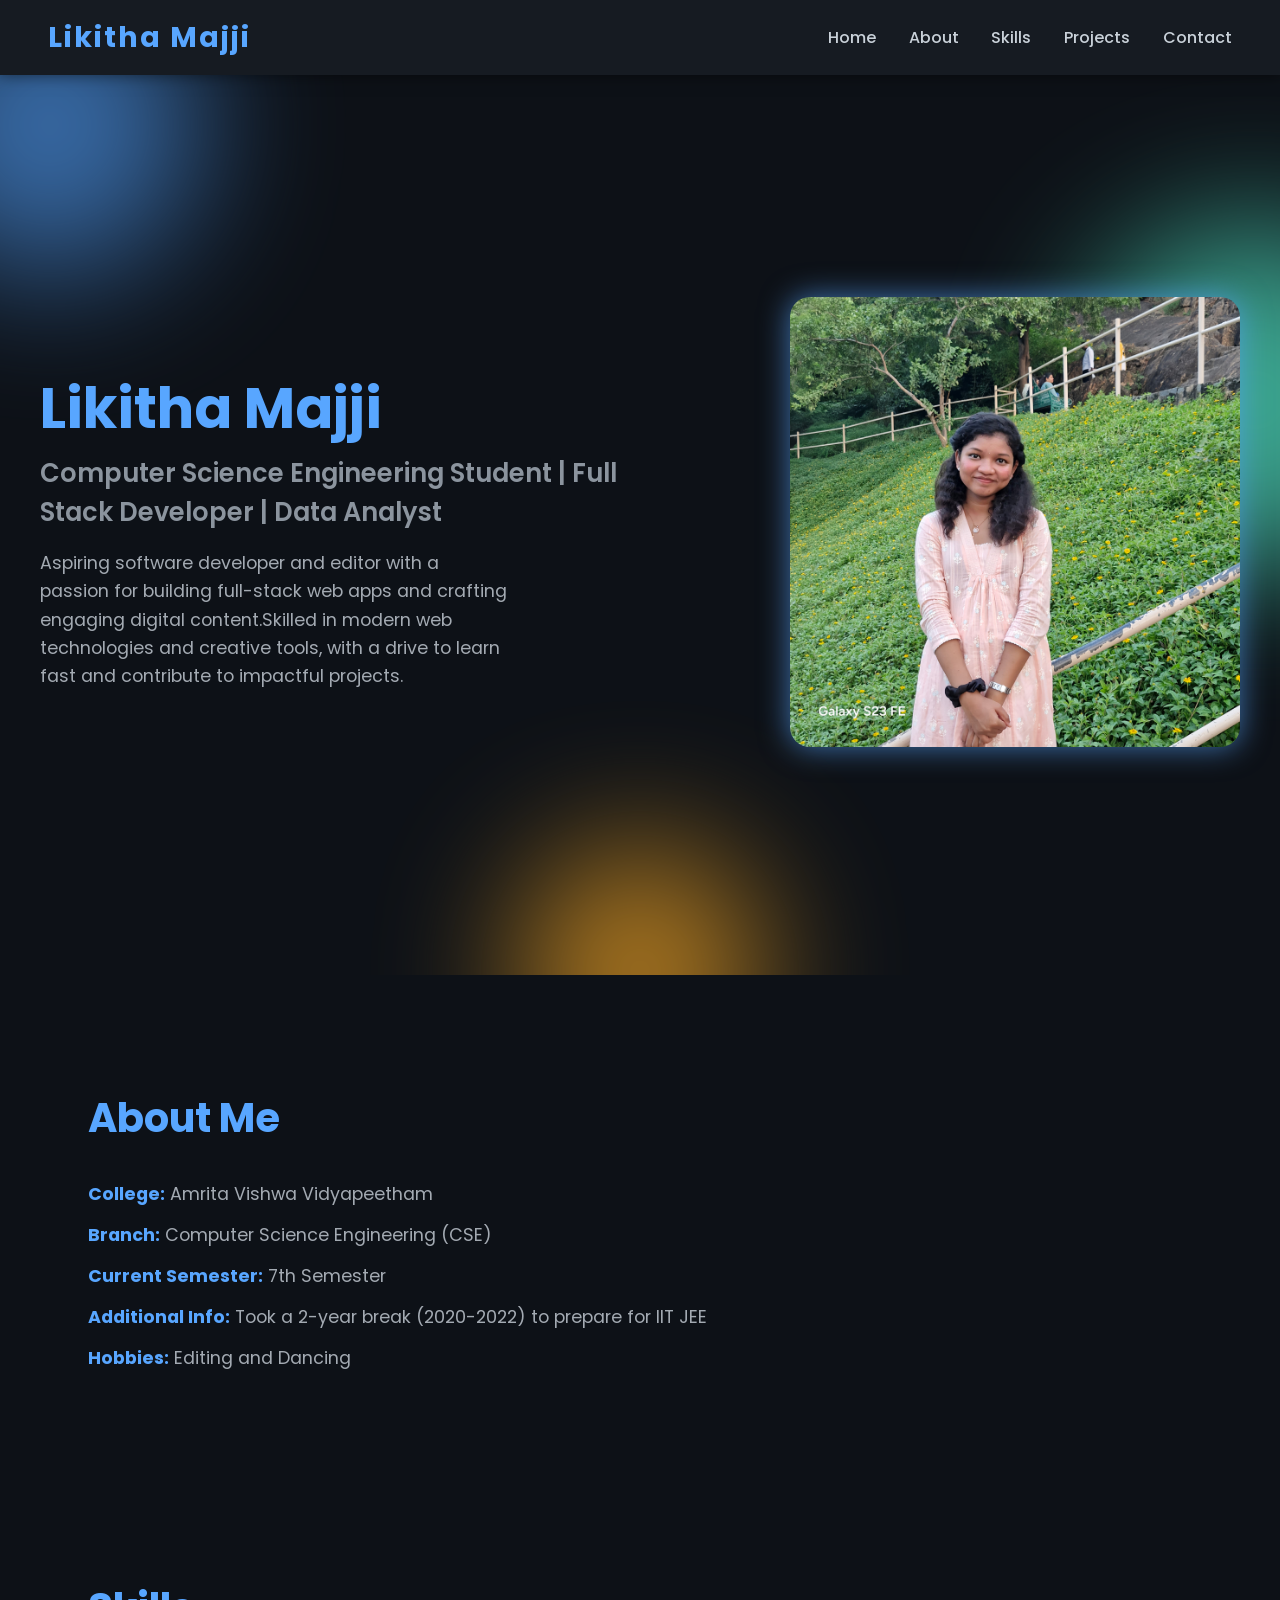
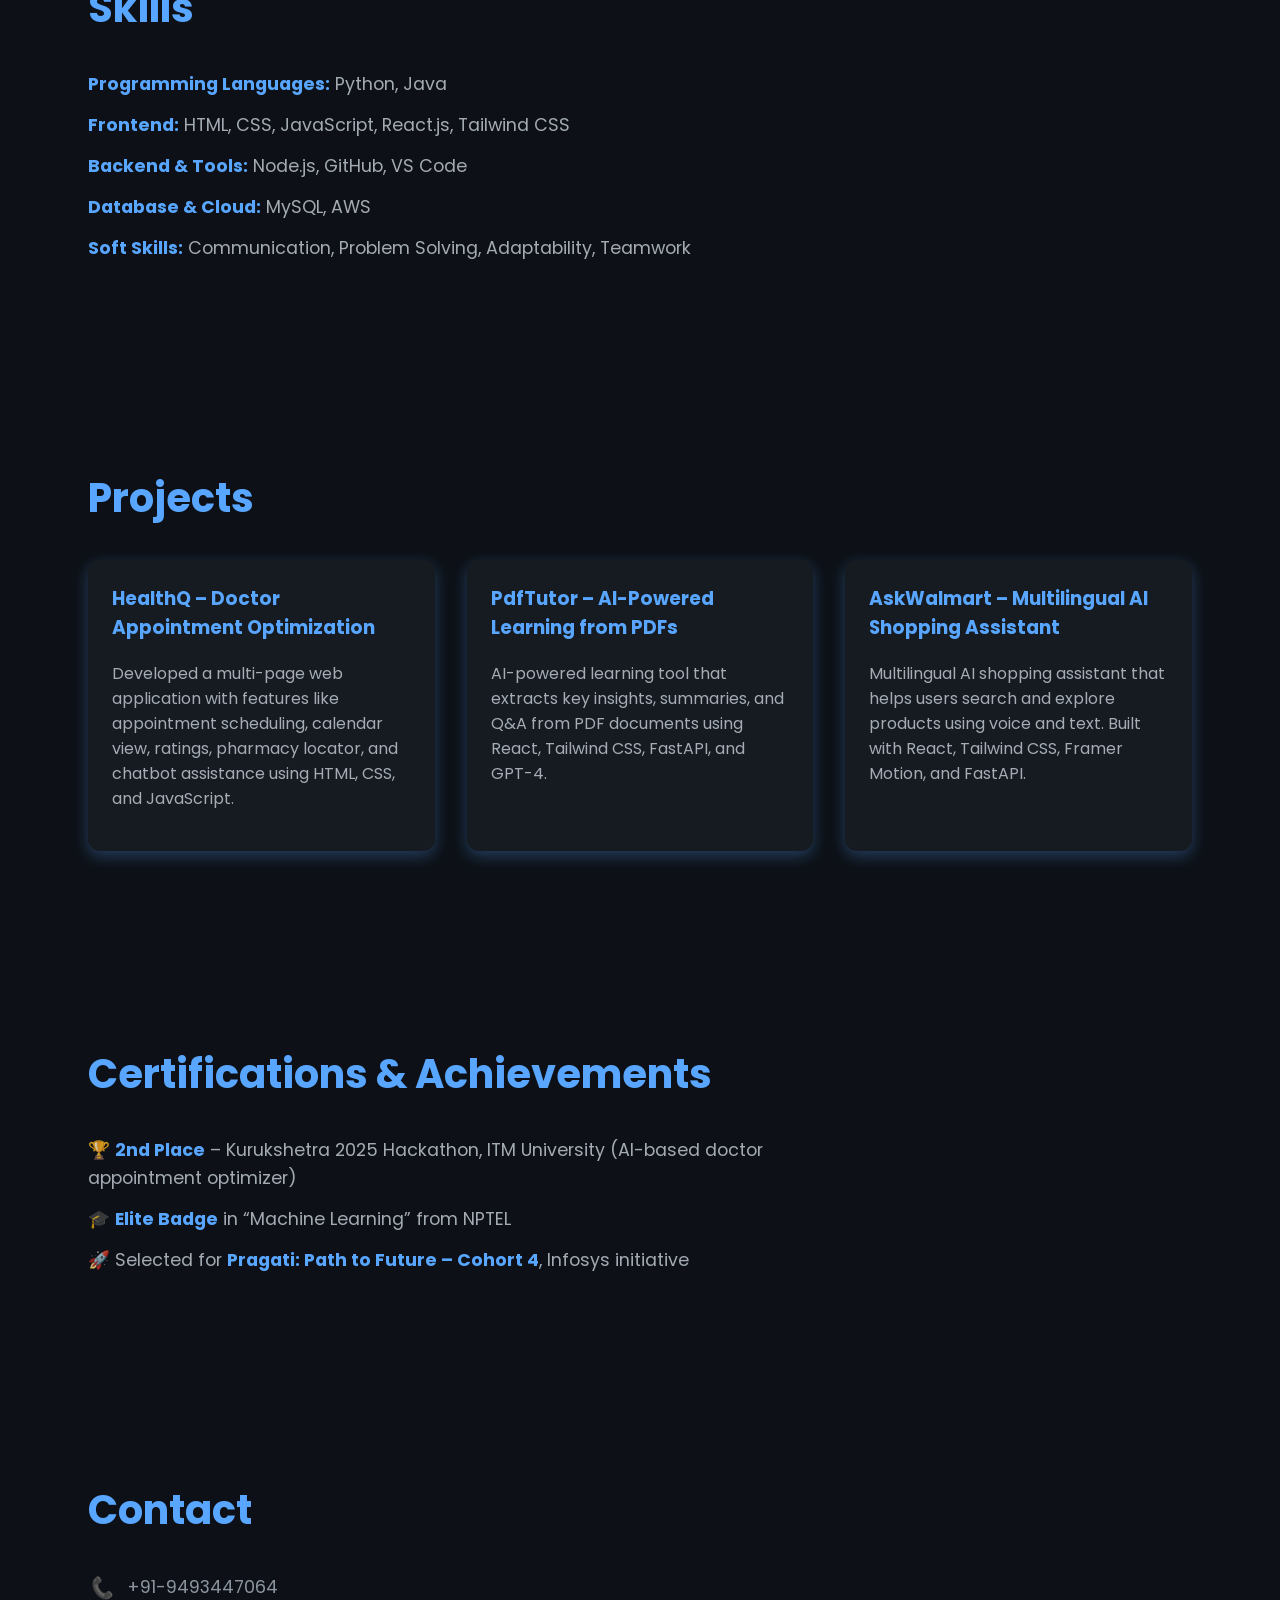
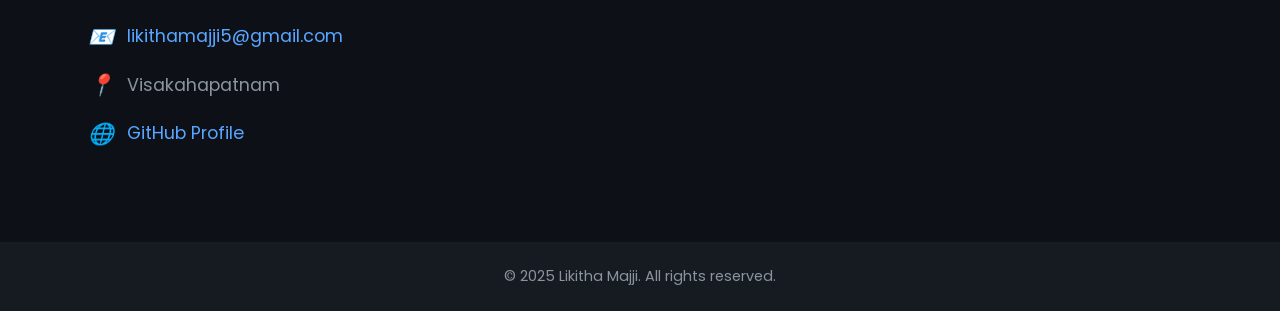
==== index.html @ be9c5b86 "Add files via upload" ====
<!DOCTYPE html>
<html lang="en">
<head>
  <meta charset="UTF-8" />
  <meta name="viewport" content="width=device-width, initial-scale=1" />
  <title>Likitha Majji - Portfolio</title>
  <link href="https://fonts.googleapis.com/css2?family=Poppins:wght@300;600&display=swap" rel="stylesheet" />
  <style>
    /* Reset & fonts */
    *, *::before, *::after {
      box-sizing: border-box;
    }
    body {
      margin: 0;
      background: #0d1117;
      color: #c9d1d9;
      font-family: 'Poppins', sans-serif;
      overflow-x: hidden;
      scroll-behavior: smooth;
    }
    a {
      color: inherit;
      text-decoration: none;
    }

    /* Navigation */
    nav {
      background: #161b22;
      color: #c9d1d9;
      padding: 1rem 3rem;
      position: sticky;
      top: 0;
      z-index: 100;
      box-shadow: 0 0 15px #00000088;
      display: flex;
      justify-content: space-between;
      align-items: center;
    }
    .nav__logo a {
      color: #58a6ff;
      font-weight: 700;
      font-size: 1.8rem;
      letter-spacing: 2px;
    }
    .nav__links a {
      font-weight: 500;
      margin-left: 1.8rem;
      transition: color 0.3s ease;
    }
    .nav__links a:hover {
      color: #58a6ff;
    }
    #menu-btn {
      display: none;
      font-size: 2rem;
      color: #58a6ff;
      cursor: pointer;
    }
    @media (max-width: 768px) {
      #menu-btn {
        display: block;
      }
      .nav__links {
        position: fixed;
        top: 70px;
        right: -100%;
        background: #161b22;
        width: 200px;
        height: calc(100vh - 70px);
        display: flex;
        flex-direction: column;
        align-items: start;
        padding: 2rem 1rem;
        gap: 1rem;
        transition: right 0.3s ease;
        border-radius: 0 0 0 12px;
        z-index: 99;
      }
      .nav__links.show {
        right: 0;
      }
      .nav__links a {
        margin: 0;
        font-size: 1.2rem;
      }
    }

    /* Header & animated background */
    header {
      position: relative;
      min-height: 100vh;
      display: flex;
      align-items: center;
      justify-content: center;
      padding: 4rem 2rem;
      overflow: hidden;
    }
    .animated-bg {
      position: absolute;
      top: 0; left: 0; right: 0; bottom: 0;
      overflow: hidden;
      z-index: 0;
    }
    .blob {
      position: absolute;
      border-radius: 50%;
      filter: blur(70px);
      opacity: 0.7;
      animation-timing-function: ease-in-out;
      animation-iteration-count: infinite;
    }
    .blob1 {
      width: 300px; height: 300px;
      background: #4a90e2;
      top: -100px;
      left: -100px;
      animation-name: blobMove1;
      animation-duration: 10s;
    }
    .blob2 {
      width: 350px; height: 350px;
      background: #50e3c2;
      top: 150px;
      right: -150px;
      animation-name: blobMove2;
      animation-duration: 12s;
    }
    .blob3 {
      width: 250px; height: 250px;
      background: #f5a623;
      bottom: -120px;
      left: 50%;
      transform: translateX(-50%);
      animation-name: blobMove3;
      animation-duration: 14s;
    }
    @keyframes blobMove1 {
      0%, 100% { transform: translate(0, 0); }
      50% { transform: translate(30px, 50px); }
    }
    @keyframes blobMove2 {
      0%, 100% { transform: translate(0, 0); }
      50% { transform: translate(-40px, -40px); }
    }
    @keyframes blobMove3 {
      0%, 100% { transform: translate(0, 0); }
      50% { transform: translate(40px, 40px); }
    }

    /* Header content */
    .header__container {
      position: relative;
      z-index: 1;
      display: flex;
      align-items: center;
      justify-content: space-between;
      gap: 3rem;
      max-width: 1200px;
      width: 100%;
      flex-wrap: wrap;
    }
    .header__content {
      flex: 1 1 500px;
      max-width: 600px;
    }
    .header__content h1 {
      font-size: 3.5rem;
      color: #58a6ff;
      font-weight: 700;
      margin-bottom: 0.2rem;
      opacity: 0;
      animation: fadeInUp 1s forwards 0.2s;
    }
    .header__content h2 {
      font-weight: 600;
      font-size: 1.6rem;
      margin: 0.2rem 0;
      color: #8b949e;
      opacity: 0;
      animation: fadeInUp 1s forwards 0.4s;
    }
    .header__content h3 {
      margin-bottom: 1.2rem;
      opacity: 0;
      animation: fadeInUp 1s forwards 0.6s;
      color: #c9d1d9cc;
    }
    .header__content p {
      max-width: 470px;
      font-size: 1.1rem;
      line-height: 1.6;
      margin-bottom: 2rem;
      color: #c9d1d9cc;
      opacity: 0;
      animation: fadeInUp 1s forwards 0.8s;
    }
    .header__btns .btn {
      background: linear-gradient(90deg, #58a6ff 0%, #1f6feb 100%);
      border: none;
      padding: 0.9rem 2.5rem;
      font-weight: 600;
      border-radius: 40px;
      cursor: pointer;
      color: white;
      margin-right: 1rem;
      opacity: 0;
      animation: fadeInUp 1s forwards 1s;
      transition: background 0.3s ease;
      box-shadow: 0 8px 15px rgba(24, 144, 255, 0.3);
    }
    .header__btns .btn:hover {
      background: linear-gradient(90deg, #1f6feb, #58a6ff);
      box-shadow: 0 12px 25px rgba(24, 144, 255, 0.6);
    }

    /* Image on right side */
    .header__img {
      flex: 1 1 400px;
      max-width: 450px;
      opacity: 0;
      animation: fadeInUp 1s forwards 1.2s;
      filter: drop-shadow(0 0 15px #58a6ffaa);
    }
    .header__img img {
      width: 100%;
      border-radius: 20px;
      object-fit: cover;
    }

    /* Fade in keyframes */
    @keyframes fadeInUp {
      from {
        opacity: 0;
        transform: translateY(20px);
      }
      to {
        opacity: 1;
        transform: translateY(0);
      }
    }

    /* Section styling */
    section {
      padding: 5rem 3rem;
      max-width: 1200px;
      margin: 0 auto;
      opacity: 0;
      transform: translateY(20px);
      transition: opacity 0.6s ease, transform 0.6s ease;
    }
    section.show {
      opacity: 1;
      transform: translateY(0);
    }
    h2.section__header {
      font-size: 2.5rem;
      color: #58a6ff;
      font-weight: 700;
      margin-bottom: 2rem;
    }

    /* Info lists styling */
    .info-list {
      list-style: none;
      padding: 0;
      margin: 0;
      max-width: 700px;
      line-height: 1.6;
      font-size: 1.1rem;
      color: #c9d1d9cc;
    }
    .info-list li {
      margin-bottom: 0.8rem;
    }
    .info-list strong {
      color: #58a6ff;
    }

    /* Projects container */
    .projects__container {
      display: grid;
      grid-template-columns: repeat(auto-fit,minmax(280px,1fr));
      gap: 2rem;
    }
    .project__card {
      background: #161b22;
      padding: 1.5rem;
      border-radius: 12px;
      box-shadow: 0 5px 15px rgb(88 166 255 / 0.3);
      transition: transform 0.3s ease, box-shadow 0.3s ease;
      color: #c9d1d9;
    }
    .project__card:hover {
      transform: translateY(-10px);
      box-shadow: 0 12px 25px rgb(88 166 255 / 0.7);
    }
    .project__card h3 {
      margin-top: 0;
      color: #58a6ff;
    }
    .project__card p {
      font-size: 1rem;
      color: #c9d1d9cc;
    }

    /* Contact section */
    .contact__container p {
      font-size: 1.1rem;
      color: #8b949e;
      margin-bottom: 0.8rem;
      display: flex;
      align-items: center;
    }
    .contact__container i {
      color: #58a6ff;
      margin-right: 0.8rem;
      font-size: 1.3rem;
      min-width: 20px;
      text-align: center;
    }

    /* Footer */
    footer {
      text-align: center;
      padding: 1.5rem 1rem;
      background: #161b22;
      color: #8b949e;
      font-size: 0.9rem;
    }
  </style>
</head>
<body>

  <!-- Navigation -->
  <nav>
    <div class="nav__logo"><a href="#home">Likitha Majji</a></div>
    <div id="menu-btn">&#9776;</div>
    <div class="nav__links" id="nav-links">
      <a href="#home">Home</a>
      <a href="#about">About</a>
      <a href="#skills">Skills</a>
      <a href="#projects">Projects</a>
      <a href="#contact">Contact</a>
    </div>
  </nav>

  <!-- Header / Home -->
  <header id="home">
    <div class="animated-bg">
      <div class="blob blob1"></div>
      <div class="blob blob2"></div>
      <div class="blob blob3"></div>
    </div>

    <div class="header__container">
      <div class="header__content">
        <h1>Likitha Majji</h1>
        <h2>Computer Science Engineering Student | Full Stack Developer | Data Analyst</h2>
        <p>
          Aspiring software developer and editor with a passion for building full-stack web apps and crafting engaging digital content.Skilled in modern web technologies and creative tools, with a drive to learn fast and contribute to impactful projects.
        </p>
      </div>
      <div class="header__img">
        <!-- You can replace this with your actual photo -->
        <img src="WhatsApp Image 2025-02-12 at 20.47.15_8cf4ad68.jpg" alt="Likitha Majji" />
      </div>
    </div>
  </header>

<!-- About Section -->
  <section id="about">
    <h2 class="section__header">About Me</h2>
    <ul class="info-list">
      <li><strong>College:</strong> Amrita Vishwa Vidyapeetham</li>
      <li><strong>Branch:</strong> Computer Science Engineering (CSE)</li>
      <li><strong>Current Semester:</strong> 7th Semester</li>
      <li><strong>Additional Info:</strong> Took a 2-year break (2020-2022) to prepare for IIT JEE</li>
      <li><strong>Hobbies:</strong> Editing and Dancing</li>
    </ul>
  </section>

<!-- Skills Section -->
  <section id="skills">
  <h2 class="section__header">Skills</h2>
  <ul class="info-list">
    <li><strong>Programming Languages:</strong> Python, Java</li>
    <li><strong>Frontend:</strong> HTML, CSS, JavaScript, React.js, Tailwind CSS</li>
    <li><strong>Backend & Tools:</strong> Node.js, GitHub, VS Code</li>
    <li><strong>Database & Cloud:</strong> MySQL, AWS</li>
    <li><strong>Soft Skills:</strong> Communication, Problem Solving, Adaptability, Teamwork</li>
  </ul>
</section>

<!-- Projects Section -->
<section id="projects">
  <h2 class="section__header">Projects</h2>
  <div class="projects__container">
    <div class="project__card">
      <h3>HealthQ – Doctor Appointment Optimization</h3>
      <p>Developed a multi-page web application with features like appointment scheduling, calendar view, ratings, pharmacy locator, and chatbot assistance using HTML, CSS, and JavaScript.</p>
    </div>
    <div class="project__card">
      <h3>PdfTutor – AI-Powered Learning from PDFs</h3>
      <p>AI-powered learning tool that extracts key insights, summaries, and Q&A from PDF documents using React, Tailwind CSS, FastAPI, and GPT-4.</p>
    </div>
    <div class="project__card">
      <h3>AskWalmart – Multilingual AI Shopping Assistant</h3>
      <p>Multilingual AI shopping assistant that helps users search and explore products using voice and text. Built with React, Tailwind CSS, Framer Motion, and FastAPI.</p>
    </div>
  </div>
</section>

<!-- Certifications Section (added as extra activities section) -->
<section id="certifications">
  <h2 class="section__header">Certifications & Achievements</h2>
  <ul class="info-list">
    <li>🏆 <strong>2nd Place</strong> – Kurukshetra 2025 Hackathon, ITM University (AI-based doctor appointment optimizer)</li>
    <li>🎓 <strong>Elite Badge</strong> in “Machine Learning” from NPTEL</li>
    <li>🚀 Selected for <strong>Pragati: Path to Future – Cohort 4</strong>, Infosys initiative</li>
  </ul>
</section>

  <!-- Contact Section -->
  <section id="contact">
    <h2 class="section__header">Contact</h2>
    <div class="contact__container">
      <p><i>📞</i> +91-9493447064</p>
      <p><i>📧</i> <a href="mailto:likithamajji5@gmail.com" style="color:#58a6ff;">likithamajji5@gmail.com</a></p>
      <p><i>📍</i> Visakahapatnam</p>
      <p><i>🌐</i> <a href="https://github.com/likitha041" target="_blank" rel="noopener" style="color:#58a6ff;">GitHub Profile</a></p>
    </div>
  </section>

  <footer>
    &copy; 2025 Likitha Majji. All rights reserved.
  </footer>

  <script>
    // Mobile menu toggle
    const menuBtn = document.getElementById('menu-btn');
    const navLinks = document.getElementById('nav-links');

    menuBtn.addEventListener('click', () => {
      navLinks.classList.toggle('show');
    });

    // Close menu when link clicked (mobile)
    document.querySelectorAll('.nav__links a').forEach(link => {
      link.addEventListener('click', () => {
        navLinks.classList.remove('show');
      });
    });

    // Simple fade-in on scroll for sections
    const sections = document.querySelectorAll('section');

    const observer = new IntersectionObserver((entries) => {
      entries.forEach(entry => {
        if(entry.isIntersecting){
          entry.target.classList.add('show');
        }
      });
    }, {
      threshold: 0.15
    });

    sections.forEach(section => {
      observer.observe(section);
    });
  </script>
</body>
</html>
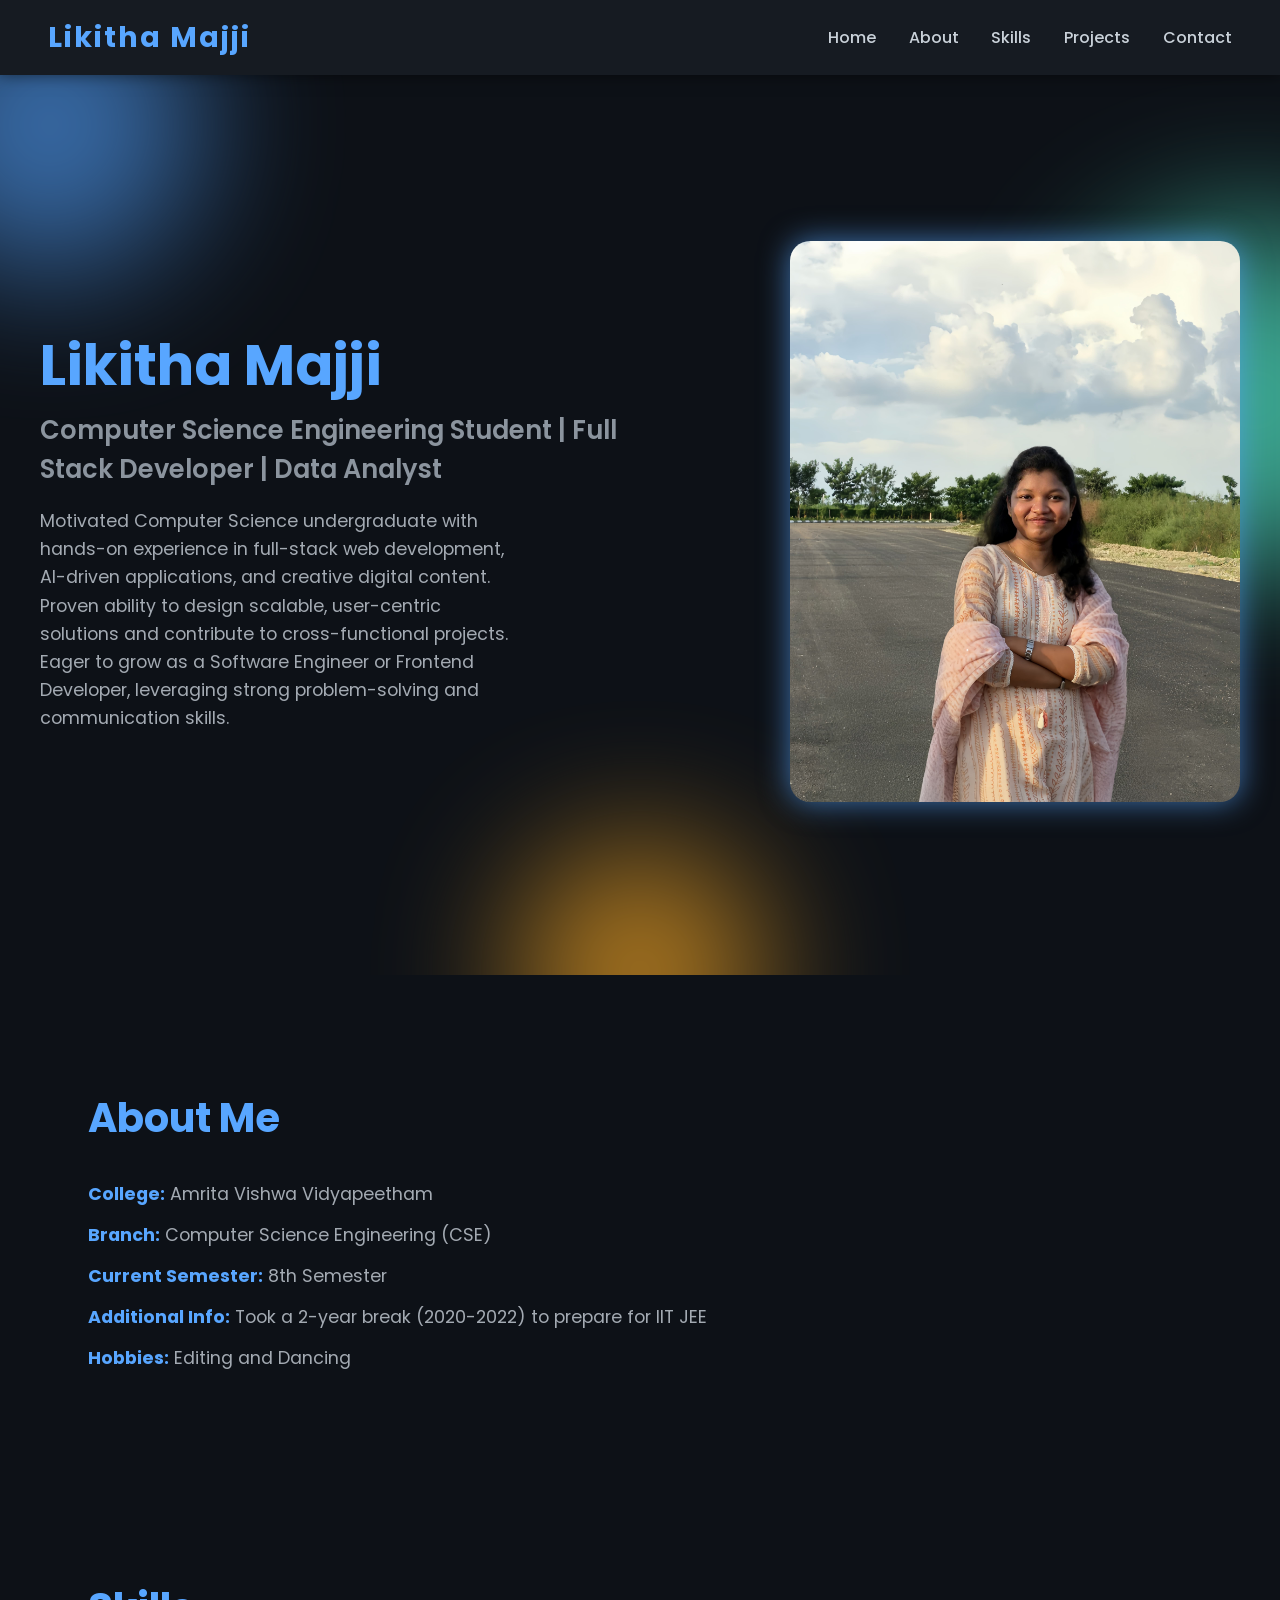
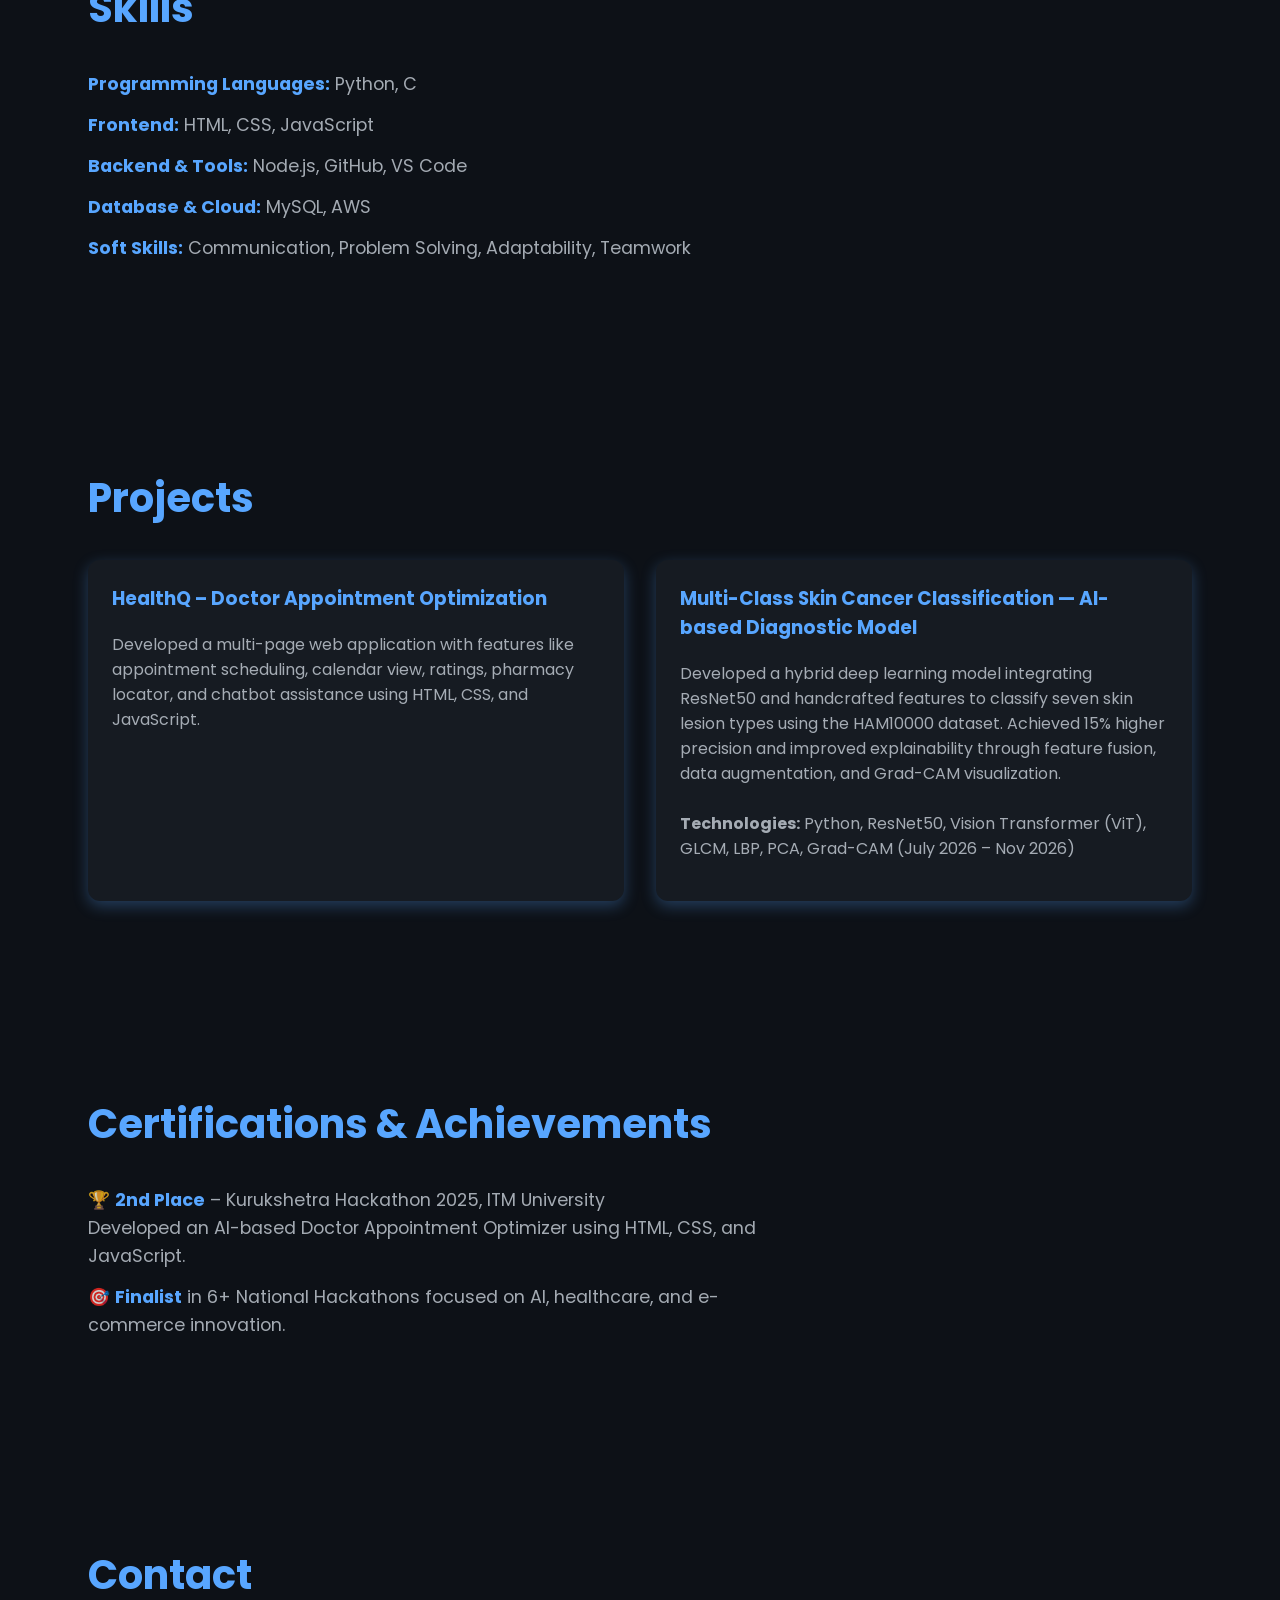
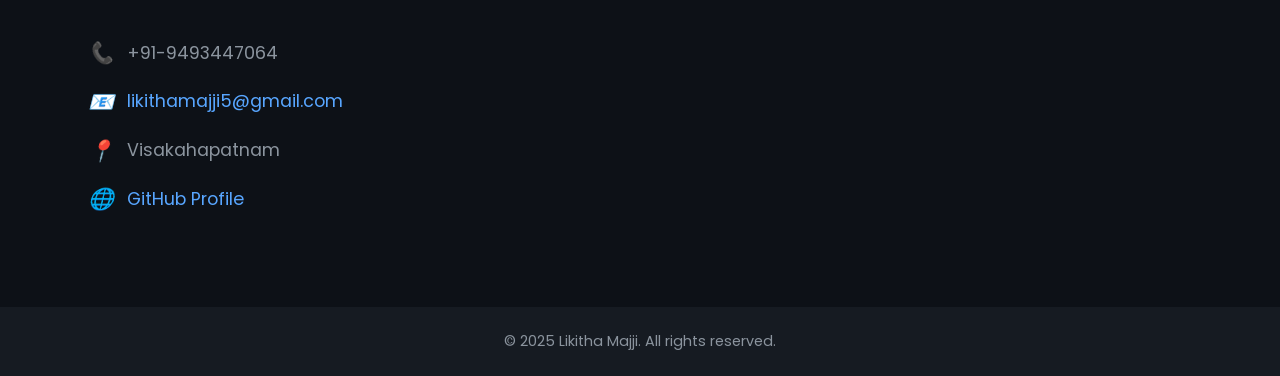
==== commit 2179dbfa: "Add files via upload" ====
--- a/index.html
+++ b/index.html
@@ -357,12 +357,12 @@
         <h1>Likitha Majji</h1>
         <h2>Computer Science Engineering Student | Full Stack Developer | Data Analyst</h2>
         <p>
-          Aspiring software developer and editor with a passion for building full-stack web apps and crafting engaging digital content.Skilled in modern web technologies and creative tools, with a drive to learn fast and contribute to impactful projects.
+          Motivated Computer Science undergraduate with hands-on experience in full-stack web development, AI-driven applications, and creative digital content. Proven ability to design scalable, user-centric solutions and contribute to cross-functional projects. Eager to grow as a Software Engineer or Frontend Developer, leveraging strong problem-solving and communication skills.
         </p>
       </div>
       <div class="header__img">
         <!-- You can replace this with your actual photo -->
-        <img src="WhatsApp Image 2025-02-12 at 20.47.15_8cf4ad68.jpg" alt="Likitha Majji" />
+        <img src="likitha.jpeg" alt="Likitha Majji" />
       </div>
     </div>
   </header>
@@ -373,7 +373,7 @@
     <ul class="info-list">
       <li><strong>College:</strong> Amrita Vishwa Vidyapeetham</li>
       <li><strong>Branch:</strong> Computer Science Engineering (CSE)</li>
-      <li><strong>Current Semester:</strong> 7th Semester</li>
+      <li><strong>Current Semester:</strong> 8th Semester</li>
       <li><strong>Additional Info:</strong> Took a 2-year break (2020-2022) to prepare for IIT JEE</li>
       <li><strong>Hobbies:</strong> Editing and Dancing</li>
     </ul>
@@ -383,8 +383,8 @@
   <section id="skills">
   <h2 class="section__header">Skills</h2>
   <ul class="info-list">
-    <li><strong>Programming Languages:</strong> Python, Java</li>
-    <li><strong>Frontend:</strong> HTML, CSS, JavaScript, React.js, Tailwind CSS</li>
+    <li><strong>Programming Languages:</strong> Python, C</li>
+    <li><strong>Frontend:</strong> HTML, CSS, JavaScript</li>
     <li><strong>Backend & Tools:</strong> Node.js, GitHub, VS Code</li>
     <li><strong>Database & Cloud:</strong> MySQL, AWS</li>
     <li><strong>Soft Skills:</strong> Communication, Problem Solving, Adaptability, Teamwork</li>
@@ -400,12 +400,8 @@
       <p>Developed a multi-page web application with features like appointment scheduling, calendar view, ratings, pharmacy locator, and chatbot assistance using HTML, CSS, and JavaScript.</p>
     </div>
     <div class="project__card">
-      <h3>PdfTutor – AI-Powered Learning from PDFs</h3>
-      <p>AI-powered learning tool that extracts key insights, summaries, and Q&A from PDF documents using React, Tailwind CSS, FastAPI, and GPT-4.</p>
-    </div>
-    <div class="project__card">
-      <h3>AskWalmart – Multilingual AI Shopping Assistant</h3>
-      <p>Multilingual AI shopping assistant that helps users search and explore products using voice and text. Built with React, Tailwind CSS, Framer Motion, and FastAPI.</p>
+      <h3>Multi-Class Skin Cancer Classification — AI-based Diagnostic Model</h3>
+      <p>Developed a hybrid deep learning model integrating ResNet50 and handcrafted features to classify seven skin lesion types using the HAM10000 dataset. Achieved 15% higher precision and improved explainability through feature fusion, data augmentation, and Grad-CAM visualization. <br><br><strong>Technologies:</strong> Python, ResNet50, Vision Transformer (ViT), GLCM, LBP, PCA, Grad-CAM (July 2026 – Nov 2026)</p>
     </div>
   </div>
 </section>
@@ -414,9 +410,9 @@
 <section id="certifications">
   <h2 class="section__header">Certifications & Achievements</h2>
   <ul class="info-list">
-    <li>🏆 <strong>2nd Place</strong> – Kurukshetra 2025 Hackathon, ITM University (AI-based doctor appointment optimizer)</li>
-    <li>🎓 <strong>Elite Badge</strong> in “Machine Learning” from NPTEL</li>
-    <li>🚀 Selected for <strong>Pragati: Path to Future – Cohort 4</strong>, Infosys initiative</li>
+    <li>🏆 <strong>2nd Place</strong> – Kurukshetra Hackathon 2025, ITM University<br>
+  Developed an AI-based Doctor Appointment Optimizer using HTML, CSS, and JavaScript.</li>
+  <li>🎯 <strong>Finalist</strong> in 6+ National Hackathons focused on AI, healthcare, and e-commerce innovation.</li>
   </ul>
 </section>
 
